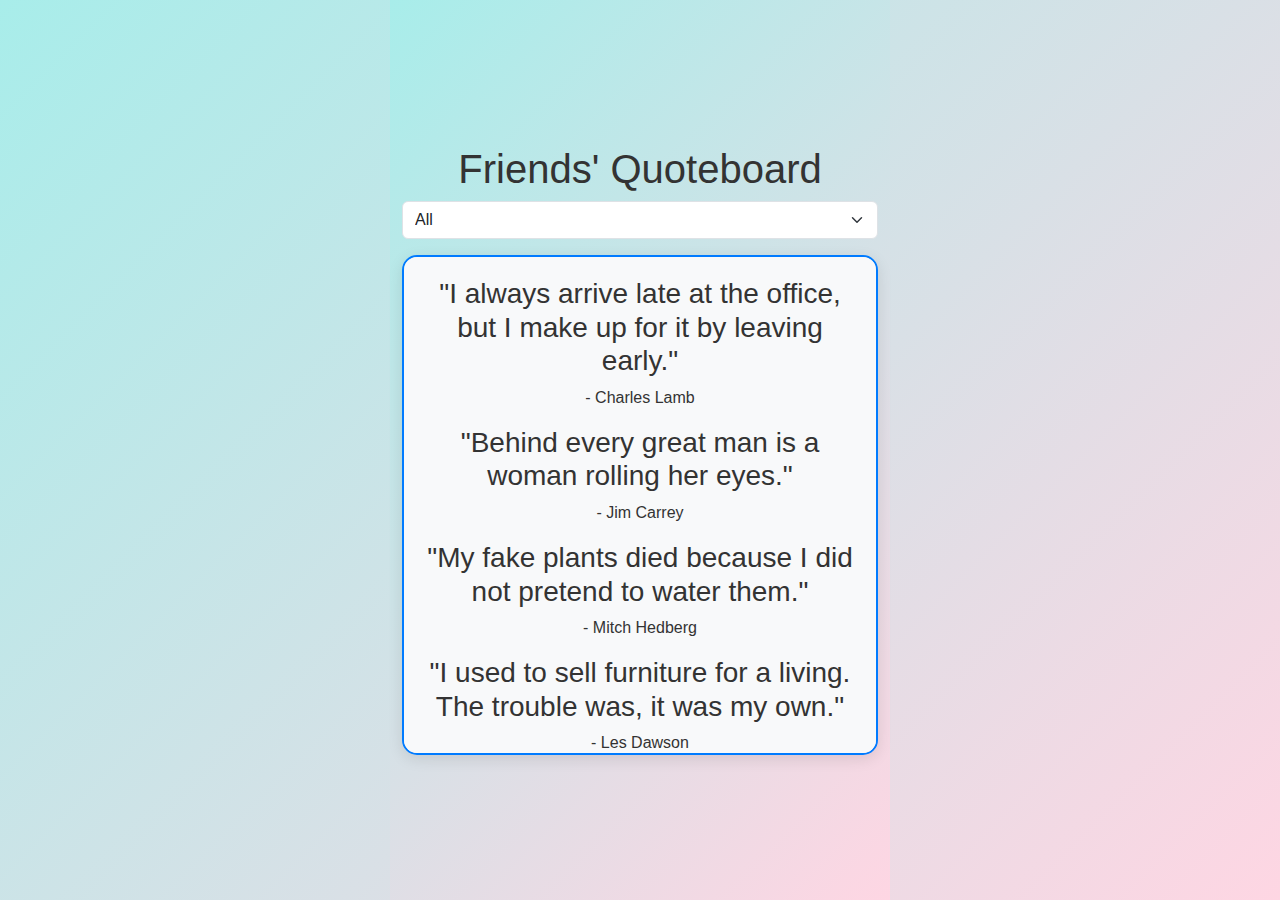
==== quotes.html @ c7581921 "seperated password page and quote page" ====
<!DOCTYPE html>
<html lang="en">
<head>
    <meta charset="UTF-8">
    <meta name="viewport" content="width=device-width, initial-scale=1.0">
    <title>Friends' Quoteboard</title>
    <link href="https://cdn.jsdelivr.net/npm/bootstrap@5.3.0/dist/css/bootstrap.min.css" rel="stylesheet">
    <link rel="stylesheet" href="styles.css">
</head>
<body>
    <div id="quote-board" class="container text-center">
        <h1>Friends' Quoteboard</h1>
        <select id="filter-select" class="form-select mb-3" onchange="filterQuotes()">
            <option value="">All</option>
        </select>
        <div id="quotes-container" class="mt-3"></div>
    </div>

    <script src="script.js"></script>
</body>
</html>
---- styles.css ----
/* General Styles */
html, body {
    height: 100%;
    margin: 0;
    padding: 0;
    background: linear-gradient(135deg, #a8edea 0%, #fed6e3 100%);
    font-family: 'Arial', sans-serif;
    color: #333;
    display: flex;
    justify-content: center;
    align-items: center;
}

.container {
    width: 100%;
    max-width: 500px; /* Adjusted for smaller screens */
    margin: 0 auto;
}

/* Card Style */
.card {
    border: none;
    border-radius: 15px;
    box-shadow: 0 4px 15px rgba(0, 0, 0, 0.1);
    background: linear-gradient(135deg, #fdfbfb 0%, #ebedee 100%);
    padding: 20px;
    width: 100%; /* Full width on smaller screens */
}

/* Password Input Field */
#password-page input {
    width: 100%; /* Responsive width for small devices */
    box-shadow: 0 3px 10px rgba(0, 0, 0, 0.1);
    border-radius: 8px;
    border: 2px solid #007bff;
    text-align: center;
}

#password-page input:focus {
    border-color: #0056b3;
    box-shadow: 0 0 8px rgba(0, 123, 255, 0.5);
}

/* Quotes Container */
#quotes-container {
    max-height: 500px;
    width: 100%;
    overflow-y: auto;
    padding: 20px;
    border-radius: 15px;
    border: 2px solid #007bff;
    background-color: #f8f9fa;
    box-shadow: 0 4px 15px rgba(0, 0, 0, 0.1);
}

/* Responsive Adjustments */
@media screen and (max-width: 768px) {
    #password-page input,
    #quotes-container {
        max-width: 90%; /* Fit within smaller screens */
    }
}
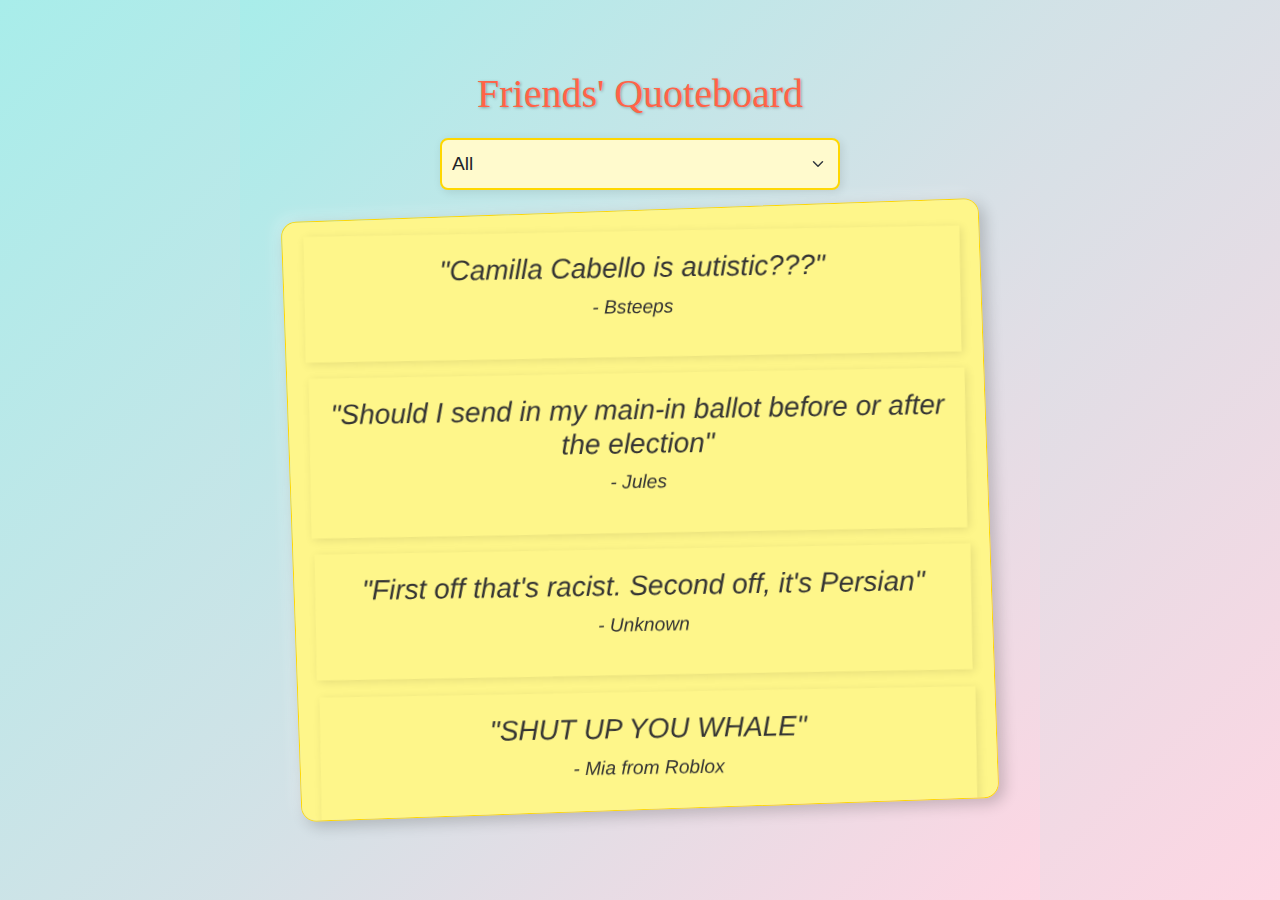
==== commit 10369135: "Update quotes.html" ====
--- a/quotes.html
+++ b/quotes.html
@@ -5,7 +5,7 @@
     <meta name="viewport" content="width=device-width, initial-scale=1.0">
     <title>Friends' Quoteboard</title>
     <link href="https://cdn.jsdelivr.net/npm/bootstrap@5.3.0/dist/css/bootstrap.min.css" rel="stylesheet">
-    <link rel="stylesheet" href="styles.css">
+    <link rel="stylesheet" href="quotes-styles.css">
 </head>
 <body>
     <div id="quote-board" class="container text-center">
@@ -13,7 +13,7 @@
         <select id="filter-select" class="form-select mb-3" onchange="filterQuotes()">
             <option value="">All</option>
         </select>
-        <div id="quotes-container" class="mt-3"></div>
+        <div id="quotes-container"></div>
     </div>
 
     <script src="script.js"></script>
--- a/quotes-styles.css
+++ b/quotes-styles.css
@@ -0,0 +1,74 @@
+/* General Styles for Quote Page */
+html, body {
+    height: 100%;
+    margin: 0;
+    padding: 0;
+    background: linear-gradient(135deg, #a8edea 0%, #fed6e3 100%);
+    font-family: 'Arial', sans-serif;
+    color: #333;
+    display: flex;
+    justify-content: center;
+    align-items: center;
+}
+
+.container {
+    width: 100%;
+    max-width: 800px;
+    margin: 20px auto;
+}
+
+/* Quotes Container (Sticky Note Style) */
+#quotes-container {
+    max-height: 600px;
+    width: 100%;
+    max-width: 90%;
+    padding: 20px;
+    overflow-y: auto;
+    border-radius: 15px;
+    background-color: #fef68a; /* Sticky note yellow */
+    border: 1px solid #ffd700; /* Golden border for sticky note effect */
+    box-shadow: 5px 5px 15px rgba(0, 0, 0, 0.2), -5px -5px 15px rgba(255, 255, 255, 0.3);
+    transform: rotate(-2deg); /* Slight rotation for casual look */
+    margin: 20px auto;
+}
+
+/* Sticky Note Quote Styling */
+.quote {
+    border: none;
+    background-color: #fef68a; /* Sticky note yellow */
+    margin-bottom: 20px;
+    padding: 20px;
+    font-size: 1.2rem;
+    font-style: italic;
+    box-shadow: 2px 2px 10px rgba(0, 0, 0, 0.1);
+    transform: rotate(1deg); /* Add a slight tilt */
+}
+
+/* Sticky Note Header */
+h1 {
+    font-family: 'Comic Sans MS', cursive; /* Fun, casual font */
+    font-size: 2.5rem;
+    color: #ff6347; /* Bright tomato color for the title */
+    text-shadow: 1px 1px 3px rgba(0, 0, 0, 0.3);
+    margin-bottom: 20px;
+}
+
+/* Filter Dropdown */
+#filter-select {
+    width: 100%; /* Full width of the container */
+    max-width: 400px; /* Limit dropdown width */
+    margin: 20px auto;
+    padding: 10px;
+    border-radius: 8px;
+    border: 2px solid #ffd700;
+    background-color: #fffacd; /* Pale yellow to match sticky note theme */
+    box-shadow: 2px 2px 10px rgba(0, 0, 0, 0.1);
+    font-size: 1.2rem;
+}
+
+/* Responsive Adjustments for Smaller Screens */
+@media screen and (max-width: 768px) {
+    #quotes-container {
+        max-width: 100%;
+    }
+}
